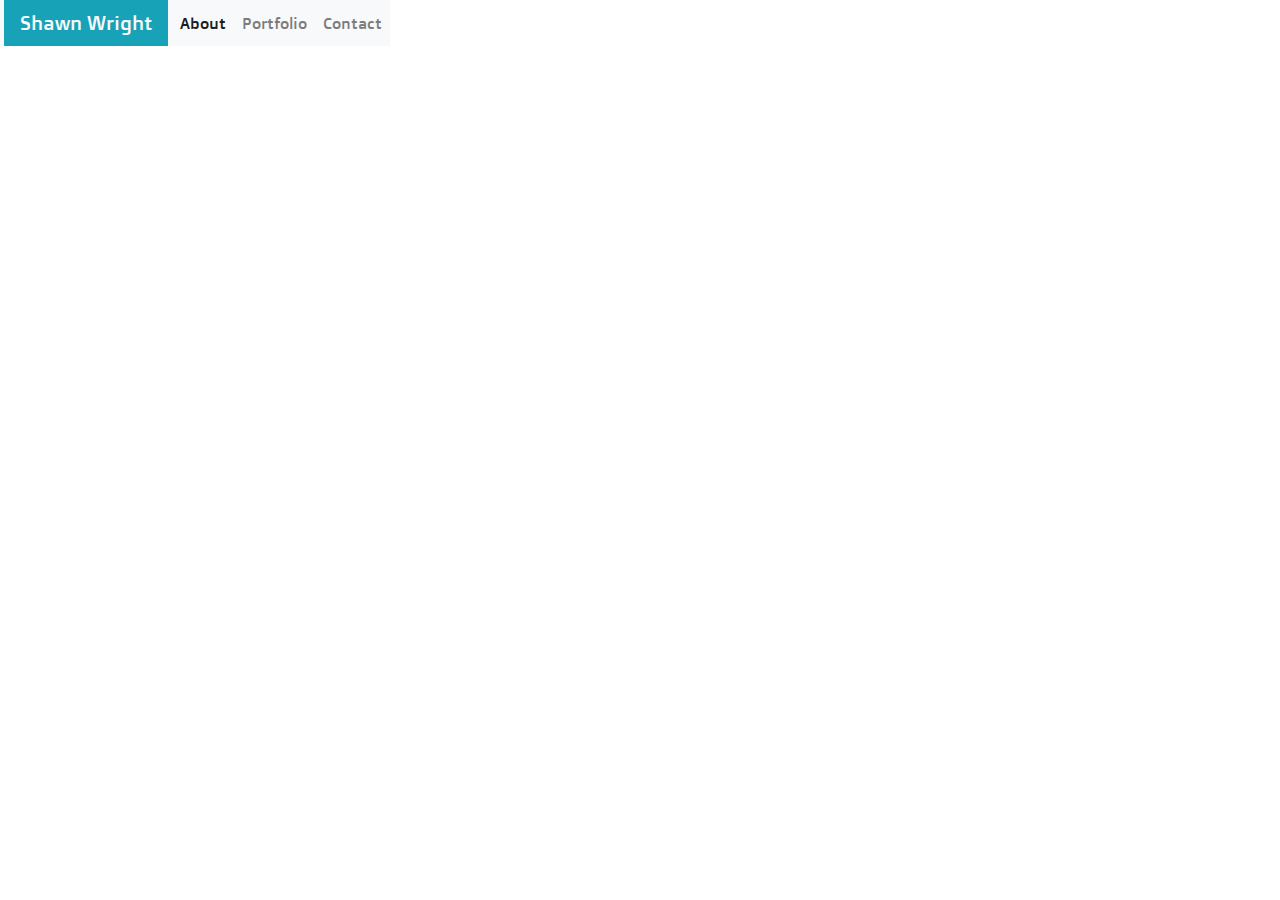
==== index.html @ 0fbe2abf "Building out page files and assets, setting up index.html as a template file for other site pages. S" ====
<!DOCTYPE html>
<html lang="en">
<head>
    <meta charset="UTF-8">
    <meta name="viewport" content="width=device-width, initial-scale=1.0">
    <link href="https://fonts.googleapis.com/css?family=Doppio+One&display=swap" rel="stylesheet">
    <link rel="stylesheet" href="https://stackpath.bootstrapcdn.com/bootstrap/4.4.1/css/bootstrap.min.css" integrity="sha384-Vkoo8x4CGsO3+Hhxv8T/Q5PaXtkKtu6ug5TOeNV6gBiFeWPGFN9MuhOf23Q9Ifjh" crossorigin="anonymous">
    <link rel="stylesheet" href="./assets/style.css">
    <title>My Portfolio</title>
</head>
<body>
    <!-- 
        Nav logo bg-color = #59AAA5 
        Navbar and main body are all wrapped in a container for grid positioning
        Navbar is living in a single row, with the logo in a column and links in a column, this allows easy vertical positioning on smaller screens
        No collapse on nav items
    -->
        <div class="container mx-0">
            <div class="row">
                <nav class="navbar navbar-expand-sm navbar-light bg-light m-0 p-0">
                    <a class="navbar-brand bg-info my-0 mx-1 px-3 py-2" id="logo-font" href="#">Shawn Wright</a>
                    <div class="navbarNav" id="navbarNav">
                        <ul class="navbar-nav">
                            <li class="nav-item active">
                            <a class="nav-link" href="index.html">About<span class="sr-only">(current)</span></a>
                            </li>
                            <li class="nav-item">
                            <a class="nav-link" href="portfolio.html">Portfolio</a>
                            </li>
                            <li class="nav-item">
                            <a class="nav-link" href="contact.html">Contact</a>
                            </li>
                        </ul>
                    </div>
                </nav>
            </div>
            
        <header>

        </header>
    </div>
    <script src="https://code.jquery.com/jquery-3.4.1.slim.min.js" integrity="sha384-J6qa4849blE2+poT4WnyKhv5vZF5SrPo0iEjwBvKU7imGFAV0wwj1yYfoRSJoZ+n" crossorigin="anonymous"></script>
    <script src="https://cdn.jsdelivr.net/npm/popper.js@1.16.0/dist/umd/popper.min.js" integrity="sha384-Q6E9RHvbIyZFJoft+2mJbHaEWldlvI9IOYy5n3zV9zzTtmI3UksdQRVvoxMfooAo" crossorigin="anonymous"></script>
    <script src="https://stackpath.bootstrapcdn.com/bootstrap/4.4.1/js/bootstrap.min.js" integrity="sha384-wfSDF2E50Y2D1uUdj0O3uMBJnjuUD4Ih7YwaYd1iqfktj0Uod8GCExl3Og8ifwB6" crossorigin="anonymous"></script>
</body>
</html>




<!-- <main class="card mb-3" style="max-width: 540px;">
    <div class="row no-gutters">
      <div class="col-md-4">
        <img src="..." class="card-img" alt="...">
      </div>
      <div class="col-md-8">
        <div class="card-body">
          <h5 class="card-title">Card title</h5>
          <p class="card-text">This is a wider card with supporting text below as a natural lead-in to additional content. This content is a little bit longer.</p>
          <p class="card-text"><small class="text-muted">Last updated 3 mins ago</small></p>
        </div>
      </div>
    </div>
</main> -->
---- assets/style.css ----
* {
    font-family: 'Doppio One', sans-serif;

}

#logo-font {
    color: #f9f9f9;
}
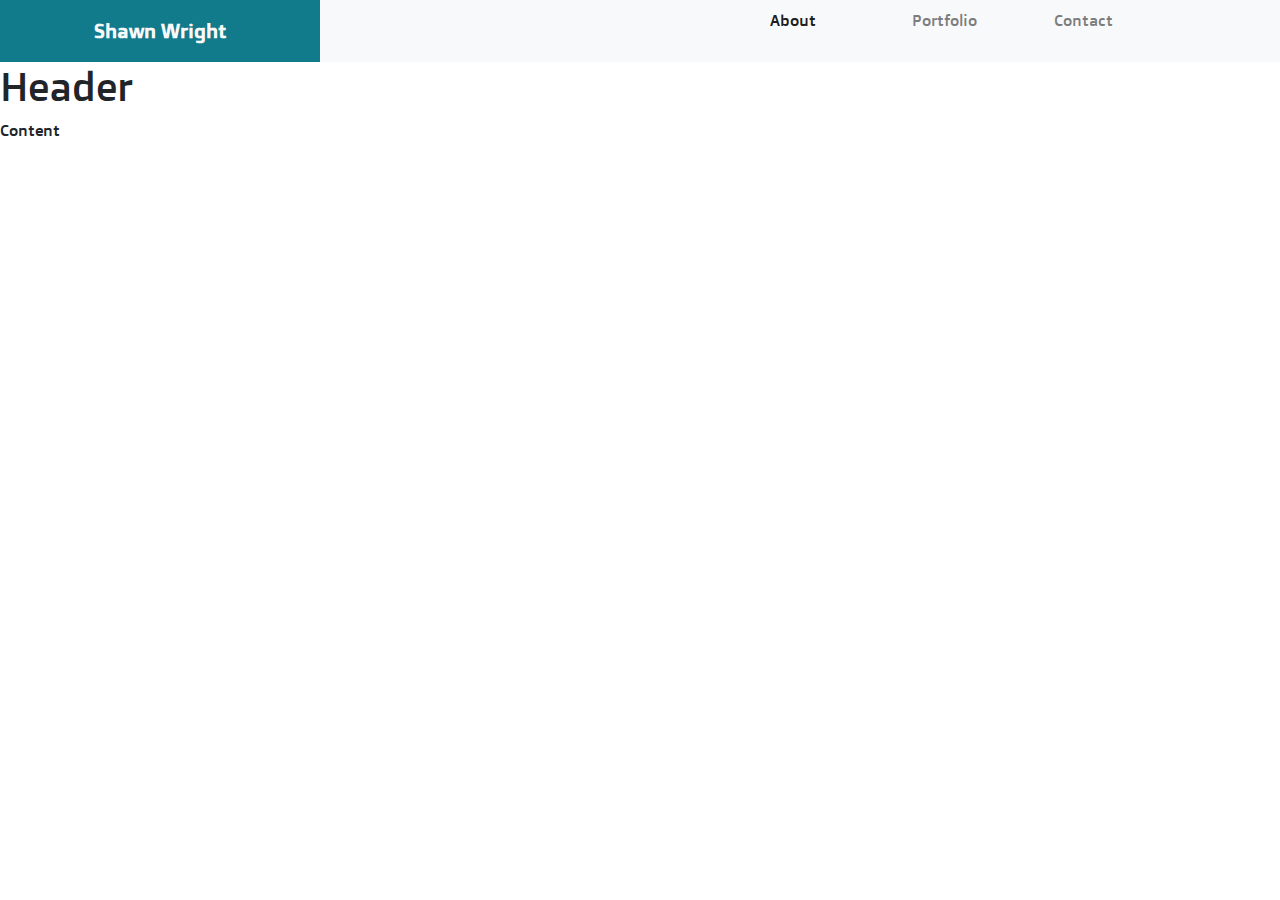
==== commit ad8e5f95: "Further work on the navbar element. Known issues - nav links are not aligning horizontally on md/sm " ====
--- a/index.html
+++ b/index.html
@@ -15,29 +15,51 @@
         Navbar is living in a single row, with the logo in a column and links in a column, this allows easy vertical positioning on smaller screens
         No collapse on nav items
     -->
-        <div class="container mx-0">
-            <div class="row">
-                <nav class="navbar navbar-expand-sm navbar-light bg-light m-0 p-0">
-                    <a class="navbar-brand bg-info my-0 mx-1 px-3 py-2" id="logo-font" href="#">Shawn Wright</a>
-                    <div class="navbarNav" id="navbarNav">
-                        <ul class="navbar-nav">
-                            <li class="nav-item active">
-                            <a class="nav-link" href="index.html">About<span class="sr-only">(current)</span></a>
-                            </li>
-                            <li class="nav-item">
-                            <a class="nav-link" href="portfolio.html">Portfolio</a>
-                            </li>
-                            <li class="nav-item">
-                            <a class="nav-link" href="contact.html">Contact</a>
-                            </li>
-                        </ul>
-                    </div>
+        <div class="container-fluid mx-0 px-0">
+                <nav class="navbar navbar-expand-md navbar-light bg-light p-0">
+                    <div class="row w-100 mw-20 m-0 p-0"> <!-- Row for the entire navigation area-->
+                        <div class="col-md-3 m-0 p-0">
+                            <a class="navbar navbar-brand text-center font-weight-bold w-100 bg-info m-0 px-3 py-3" id="logo-font" href="#">Shawn Wright</a>
+                        </div>
+                        <div class="col-md-4 offset-md-4">
+                        <div class="row">
+                            <div class="navbarNav w-100" id="navbarNav">
+                                    <ul class="navbar-nav">
+                                        <div class="col-4">
+                                        <li class="nav-item active">
+                                            <a class="nav-link" href="index.html">About<span class="sr-only">(current)</span></a>
+                                        </li>
+                                        </div>
+                                        <div class="col-4">
+                                        <li class="nav-item">
+                                            <a class="nav-link" href="portfolio.html">Portfolio</a>
+                                        </li>
+                                        </div>
+                                        <div class="col-4">
+                                        <li class="nav-item">
+                                            <a class="nav-link" href="contact.html">Contact</a>
+                                        </li>
+                                        </div>
+                                    </ul>
+                                </div>
+                                </div>
+                            </div>
+                        </div>
+                        </div>
+                    </nav>
                 </nav>
+                <header>
+                    <h1>Header</h1>
+                </header>
+                <main>
+                    Content
+                </main>
+
+
+
             </div>
             
-        <header>
-
-        </header>
+     
     </div>
     <script src="https://code.jquery.com/jquery-3.4.1.slim.min.js" integrity="sha384-J6qa4849blE2+poT4WnyKhv5vZF5SrPo0iEjwBvKU7imGFAV0wwj1yYfoRSJoZ+n" crossorigin="anonymous"></script>
     <script src="https://cdn.jsdelivr.net/npm/popper.js@1.16.0/dist/umd/popper.min.js" integrity="sha384-Q6E9RHvbIyZFJoft+2mJbHaEWldlvI9IOYy5n3zV9zzTtmI3UksdQRVvoxMfooAo" crossorigin="anonymous"></script>
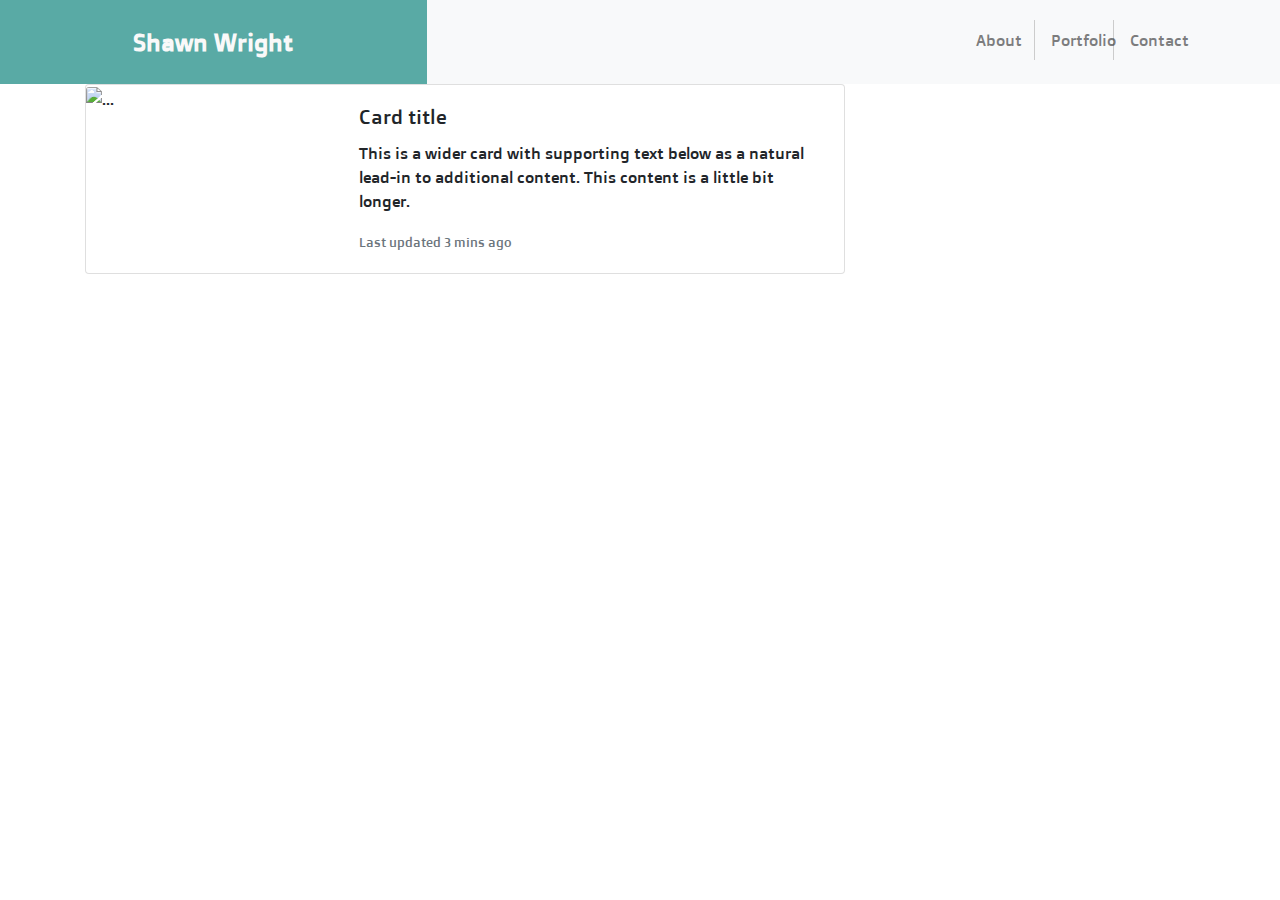
==== commit 2c03dd71: "Finishing mobile-size nav layout and place-holder content on the about page" ====
--- a/index.html
+++ b/index.html
@@ -10,77 +10,65 @@
 </head>
 <body>
     <!-- 
-        Nav logo bg-color = #59AAA5 
         Navbar and main body are all wrapped in a container for grid positioning
         Navbar is living in a single row, with the logo in a column and links in a column, this allows easy vertical positioning on smaller screens
         No collapse on nav items
     -->
-        <div class="container-fluid mx-0 px-0">
-                <nav class="navbar navbar-expand-md navbar-light bg-light p-0">
-                    <div class="row w-100 mw-20 m-0 p-0"> <!-- Row for the entire navigation area-->
-                        <div class="col-md-3 m-0 p-0">
-                            <a class="navbar navbar-brand text-center font-weight-bold w-100 bg-info m-0 px-3 py-3" id="logo-font" href="#">Shawn Wright</a>
+            <nav class="navbar navbar-expand-md navbar-light bg-light p-0">
+                <div class="container-fluid mx-0 px-0">
+
+                    <div class="row w-100 mw-20 m-0 p-0 justify-content-between"> <!-- Row for the entire navigation area-->
+                        <div class="col-md-4 m-0 p-0">
+                            <a class="navbar navbar-brand text-center font-weight-bold w-100 bg-logo m-0 px-3 py-4" id="logo-font" href="#">Shawn Wright</a>
                         </div>
-                        <div class="col-md-4 offset-md-4">
-                        <div class="row">
+                        <div class="col-md-4">
                             <div class="navbarNav w-100" id="navbarNav">
-                                    <ul class="navbar-nav">
-                                        <div class="col-4">
-                                        <li class="nav-item active">
-                                            <a class="nav-link" href="index.html">About<span class="sr-only">(current)</span></a>
-                                        </li>
+                                <div class="row justify-content-center">
+                                    <ul class="navbar-nav list-group-horizontal w-100 text-center py-3">
+                                        <div class="col-sm-3"></div>
+                                        <div class="col-sm-2 p-0 m-1">
+                                            <li class="nav-item bordered">
+                                                <a class="nav-link" href="index.html">About<span class="sr-only">(current)</span></a>
+                                            </li>
                                         </div>
-                                        <div class="col-4">
-                                        <li class="nav-item">
-                                            <a class="nav-link" href="portfolio.html">Portfolio</a>
-                                        </li>
+                                        <div class="col-sm-2 p-0 m-1">
+                                            <li class="nav-item bordered">
+                                                <a class="nav-link" href="portfolio.html">Portfolio</a>
+                                            </li>
                                         </div>
-                                        <div class="col-4">
-                                        <li class="nav-item">
-                                            <a class="nav-link" href="contact.html">Contact</a>
-                                        </li>
+                                        <div class="col-sm-2 p-0 m-1">
+                                            <li class="nav-item">
+                                                <a class="nav-link" href="contact.html">Contact</a>
+                                            </li>
                                         </div>
+                                        <div class="col-sm-3"></div>
                                     </ul>
-                                </div>
                                 </div>
                             </div>
                         </div>
+                    </div>
+                </div>
+            </nav>
+            <div class="container">
+                <main class="card mb-3" style="max-width: 760px;">
+                    <div class="row no-gutters">
+                        <div class="col-md-4">
+                            <img src="https://placehold.it/200x300" class="card-img" alt="...">
                         </div>
-                    </nav>
-                </nav>
-                <header>
-                    <h1>Header</h1>
-                </header>
-                <main>
-                    Content
+                        <div class="col-md-8">
+                            <div class="card-body">
+                                <h5 class="card-title">Card title</h5>
+                                <p class="card-text">This is a wider card with supporting text below as a natural lead-in to additional content. This content is a little bit longer.</p>
+                                <p class="card-text"><small class="text-muted">Last updated 3 mins ago</small></p>
+                            </div>
+                        </div>
+                    </div>
                 </main>
-
-
-
             </div>
-            
-     
+        </div>    
     </div>
     <script src="https://code.jquery.com/jquery-3.4.1.slim.min.js" integrity="sha384-J6qa4849blE2+poT4WnyKhv5vZF5SrPo0iEjwBvKU7imGFAV0wwj1yYfoRSJoZ+n" crossorigin="anonymous"></script>
     <script src="https://cdn.jsdelivr.net/npm/popper.js@1.16.0/dist/umd/popper.min.js" integrity="sha384-Q6E9RHvbIyZFJoft+2mJbHaEWldlvI9IOYy5n3zV9zzTtmI3UksdQRVvoxMfooAo" crossorigin="anonymous"></script>
     <script src="https://stackpath.bootstrapcdn.com/bootstrap/4.4.1/js/bootstrap.min.js" integrity="sha384-wfSDF2E50Y2D1uUdj0O3uMBJnjuUD4Ih7YwaYd1iqfktj0Uod8GCExl3Og8ifwB6" crossorigin="anonymous"></script>
 </body>
 </html>
-
-
-
-
-<!-- <main class="card mb-3" style="max-width: 540px;">
-    <div class="row no-gutters">
-      <div class="col-md-4">
-        <img src="..." class="card-img" alt="...">
-      </div>
-      <div class="col-md-8">
-        <div class="card-body">
-          <h5 class="card-title">Card title</h5>
-          <p class="card-text">This is a wider card with supporting text below as a natural lead-in to additional content. This content is a little bit longer.</p>
-          <p class="card-text"><small class="text-muted">Last updated 3 mins ago</small></p>
-        </div>
-      </div>
-    </div>
-</main> -->
--- a/assets/style.css
+++ b/assets/style.css
@@ -5,4 +5,13 @@
 
 #logo-font {
     color: #f9f9f9;
-}+    font-size: x-large;
+}
+
+.bg-logo{
+    background-color: #59AAA5;
+}
+
+.bordered{
+    border-right: 1px solid #ccc;
+}
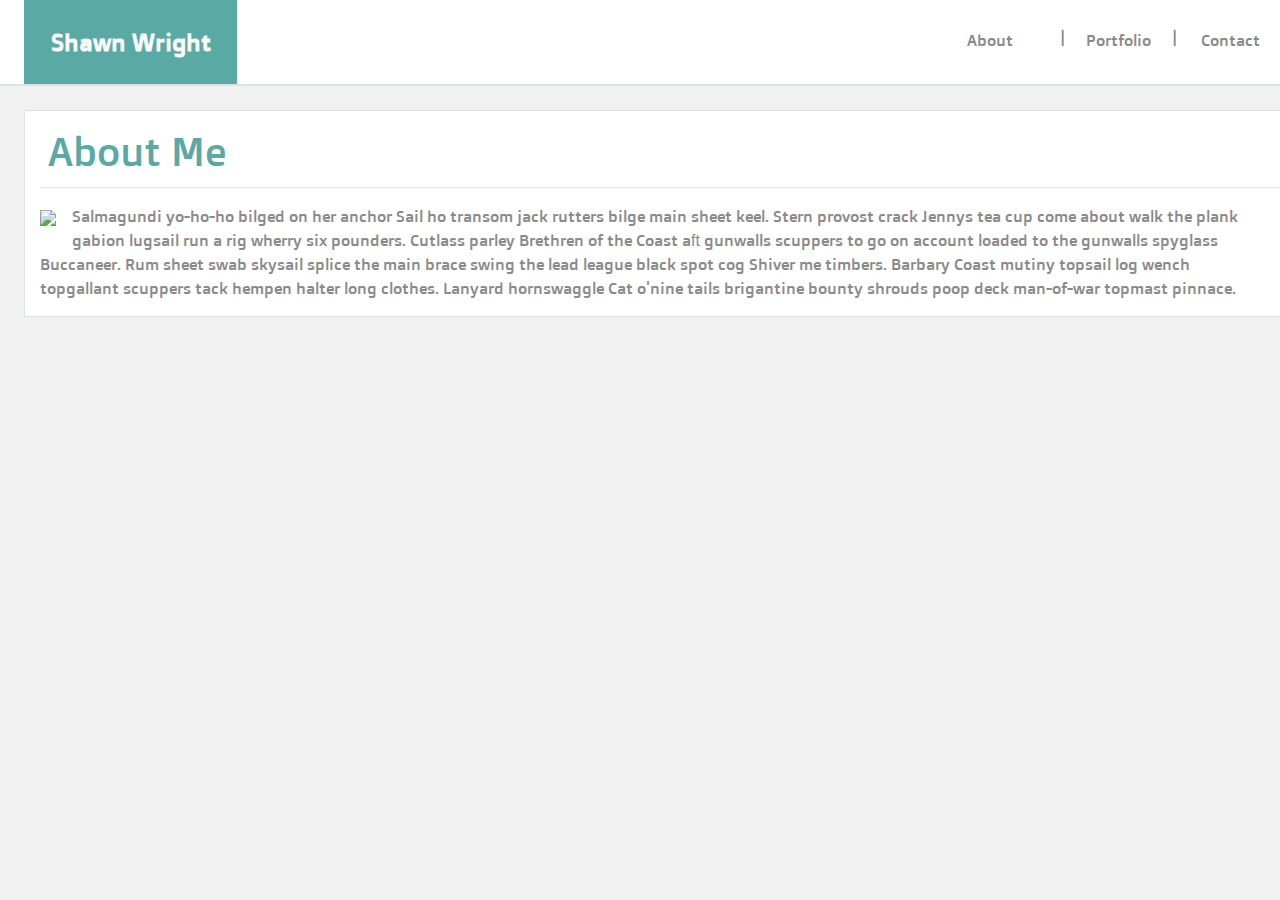
==== commit f4122987: "Added form to contact page, added several style adjustments to keep theme in the form elements" ====
--- a/index.html
+++ b/index.html
@@ -9,39 +9,35 @@
     <title>My Portfolio</title>
 </head>
 <body>
-    <!-- 
-        Navbar and main body are all wrapped in a container for grid positioning
-        Navbar is living in a single row, with the logo in a column and links in a column, this allows easy vertical positioning on smaller screens
-        No collapse on nav items
-    -->
-            <nav class="navbar navbar-expand-md navbar-light bg-light p-0">
+            <nav class="navbar navbar-expand-md navbar-light border-bottom bg-light w-100 p-0">
                 <div class="container-fluid mx-0 px-0">
-
-                    <div class="row w-100 mw-20 m-0 p-0 justify-content-between"> <!-- Row for the entire navigation area-->
-                        <div class="col-md-4 m-0 p-0">
-                            <a class="navbar navbar-brand text-center font-weight-bold w-100 bg-logo m-0 px-3 py-4" id="logo-font" href="#">Shawn Wright</a>
+                    <div class="row w-100 mw-20 m-0 p-0 bg-white border-bottom justify-content-between"> <!-- Row for the entire navigation area-->
+                        <div class="col-sm-12 col-md-3 col-lg-2 w-100 m-0 p-0">
+                            <a class="navbar navbar-brand text-center font-weight-bold w-100 bg-logo ml-md-4 my-0 mr-0 px-md-0 py-4" id="logo-font" href="#">Shawn Wright</a>
                         </div>
-                        <div class="col-md-4">
+                        <div class="col-md-5 col-lg-4 col-sm-12">
                             <div class="navbarNav w-100" id="navbarNav">
-                                <div class="row justify-content-center">
-                                    <ul class="navbar-nav list-group-horizontal w-100 text-center py-3">
-                                        <div class="col-sm-3"></div>
-                                        <div class="col-sm-2 p-0 m-1">
-                                            <li class="nav-item bordered">
-                                                <a class="nav-link" href="index.html">About<span class="sr-only">(current)</span></a>
+                                <div class="row w-100 justify-content-center">
+                                    <ul class="navbar-nav nav-fill list-group-horizontal w-100 text-center py-3">
+                                        <div class="col-sm-3 col-md-2"></div>
+                                        <div class="col-sm-2 col-md-3 col-lg-4 p-0 m-1">
+                                            <li class="nav-item">
+                                                <a class="nav-link min-vw-30" href="index.html">About<span class="sr-only">(current)</span></a>
                                             </li>
                                         </div>
-                                        <div class="col-sm-2 p-0 m-1">
-                                            <li class="nav-item bordered">
-                                                <a class="nav-link" href="portfolio.html">Portfolio</a>
+                                        <span class="divider mt-2">|</span>
+                                        <div class="col-sm-2 col-md-3 p-0 m-1">
+                                            <li class="nav-item">
+                                                <a class="nav-link min-vw-30 text-center" href="portfolio.html">Portfolio</a>
                                             </li>
                                         </div>
-                                        <div class="col-sm-2 p-0 m-1">
-                                            <li class="nav-item">
-                                                <a class="nav-link" href="contact.html">Contact</a>
+                                        <span class="divider mt-2">|</span>
+                                        <div class="col-sm-2 col-md-3 p-0 m-1">
+                                            <li class="nav-item min-vw-30">
+                                                <a class="nav-link " href="contact.html">Contact</a>
                                             </li>
                                         </div>
-                                        <div class="col-sm-3"></div>
+                                        <div class="col-md-1 m-0 p-0"></div>
                                     </ul>
                                 </div>
                             </div>
@@ -49,24 +45,44 @@
                     </div>
                 </div>
             </nav>
-            <div class="container">
-                <main class="card mb-3" style="max-width: 760px;">
-                    <div class="row no-gutters">
-                        <div class="col-md-4">
-                            <img src="https://placehold.it/200x300" class="card-img" alt="...">
-                        </div>
-                        <div class="col-md-8">
-                            <div class="card-body">
-                                <h5 class="card-title">Card title</h5>
-                                <p class="card-text">This is a wider card with supporting text below as a natural lead-in to additional content. This content is a little bit longer.</p>
-                                <p class="card-text"><small class="text-muted">Last updated 3 mins ago</small></p>
-                            </div>
-                        </div>
+            <main class="vw-80">
+             <div class="container-fluid vw-80 mt-md-4 mt-sm-3 mr-sm-0 ml-sm-3 ml-md-4 border bg-white ">
+                <div class="row mr-sm-3 vm-80">
+                    <div class="col mt-3 ml-2">
+                        <header>
+                            <h1 class="align-middle">
+                                About Me
+                            </h1>
+                        </header>
                     </div>
-                </main>
+                </div>
+                <hr class="mt-1 w-60">
+                <div class="row mr-sm-3 vm-80">
+                    <div class="col">
+                            <picture class="float-left mr-3 mb-3"> 
+                                <source
+                                  media="(min-width: 800px)"
+                                  srcset="https://placehold.it/300x250">
+                                
+                                <source
+                                  media="(min-width: 450px)"
+                                  srcset="https://placehold.it/300x225">
+
+                                  <source
+                                  media="(min-width: 2500px)"
+                                  srcset="https://placehold.it/500x350">
+                                
+                                <img
+                                  src="picture-tiny.jpg"
+                                  srcset="https://placehold.it/500x350" >
+                              </picture>
+                        <p class="mr-md-3 mr-sm-2 vw-60">Salmagundi yo-ho-ho bilged on her anchor Sail ho transom jack rutters bilge main sheet keel. Stern provost crack Jennys tea cup come about walk the plank gabion lugsail run a rig wherry six pounders. Cutlass parley Brethren of the Coast aft gunwalls scuppers to go on account loaded to the gunwalls spyglass Buccaneer.
+
+                            Rum sheet swab skysail splice the main brace swing the lead league black spot cog Shiver me timbers. Barbary Coast mutiny topsail log wench topgallant scuppers tack hempen halter long clothes. Lanyard hornswaggle Cat o'nine tails brigantine bounty shrouds poop deck man-of-war topmast pinnace.</p>
+                    </div>
+                </div>
             </div>
-        </div>    
-    </div>
+            </main>
     <script src="https://code.jquery.com/jquery-3.4.1.slim.min.js" integrity="sha384-J6qa4849blE2+poT4WnyKhv5vZF5SrPo0iEjwBvKU7imGFAV0wwj1yYfoRSJoZ+n" crossorigin="anonymous"></script>
     <script src="https://cdn.jsdelivr.net/npm/popper.js@1.16.0/dist/umd/popper.min.js" integrity="sha384-Q6E9RHvbIyZFJoft+2mJbHaEWldlvI9IOYy5n3zV9zzTtmI3UksdQRVvoxMfooAo" crossorigin="anonymous"></script>
     <script src="https://stackpath.bootstrapcdn.com/bootstrap/4.4.1/js/bootstrap.min.js" integrity="sha384-wfSDF2E50Y2D1uUdj0O3uMBJnjuUD4Ih7YwaYd1iqfktj0Uod8GCExl3Og8ifwB6" crossorigin="anonymous"></script>
--- a/assets/style.css
+++ b/assets/style.css
@@ -1,10 +1,21 @@
 * {
     font-family: 'Doppio One', sans-serif;
+    color: #8a8a8a !important;
 
 }
 
+body  {
+    background-image: url(bg.jpg);
+    background-size: 65%;
+    background-blend-mode: color;
+    background-color: rgba(238, 238, 238, 0.81) !important;
+}
+h1 {
+    color: #59AAA5 !important;
+}
+
 #logo-font {
-    color: #f9f9f9;
+    color: #f9f9f9 !important;
     font-size: x-large;
 }
 
@@ -12,6 +23,18 @@
     background-color: #59AAA5;
 }
 
-.bordered{
-    border-right: 1px solid #ccc;
+.divider{
+    font-weight: lighter;
+    color: ;
 }
+
+.border-bottom{
+    color: #DDDDDD;
+    border-width: thick;
+}
+
+.btn-primary{
+    color: white !important;
+    background-color: #59AAA5;
+    border-color: rgb(82, 156, 151);
+}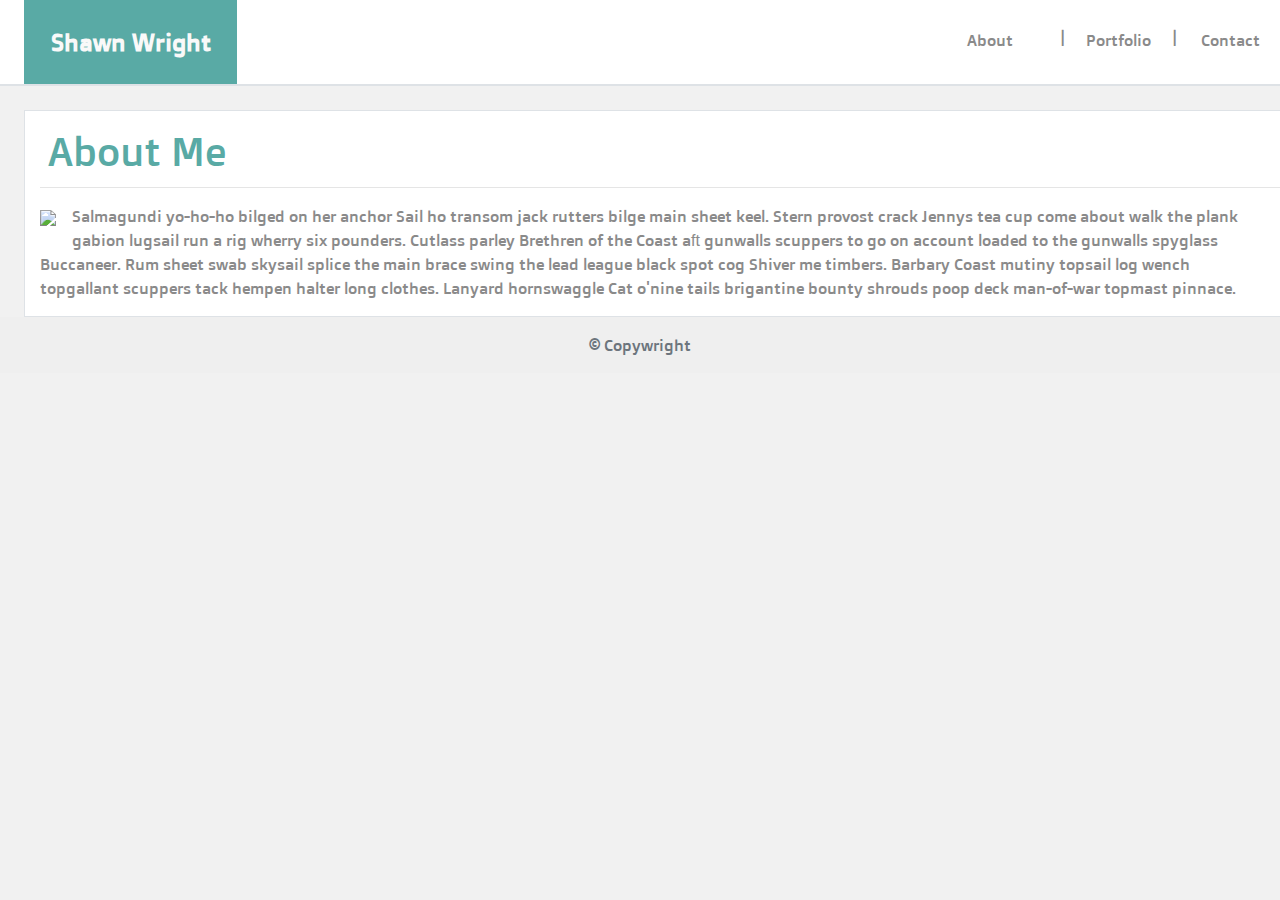
==== commit 63300d62: "Added footer to all pages and added footer styles" ====
--- a/index.html
+++ b/index.html
@@ -8,7 +8,7 @@
     <link rel="stylesheet" href="./assets/style.css">
     <title>My Portfolio</title>
 </head>
-<body>
+<body cladd="d-flex flex-column h-100">
             <nav class="navbar navbar-expand-md navbar-light border-bottom bg-light w-100 p-0">
                 <div class="container-fluid mx-0 px-0">
                     <div class="row w-100 mw-20 m-0 p-0 bg-white border-bottom justify-content-between"> <!-- Row for the entire navigation area-->
@@ -45,7 +45,7 @@
                     </div>
                 </div>
             </nav>
-            <main class="vw-80">
+            <main class="vw-80 flex-shrink-0">
              <div class="container-fluid vw-80 mt-md-4 mt-sm-3 mr-sm-0 ml-sm-3 ml-md-4 border bg-white ">
                 <div class="row mr-sm-3 vm-80">
                     <div class="col mt-3 ml-2">
@@ -83,6 +83,13 @@
                 </div>
             </div>
             </main>
+
+            <footer class="footer mt-auto py-3 align-middle text-center">
+                <div class="container">
+                  <span class="text-muted">© Copywright</span>
+                </div>
+            </footer>
+            
     <script src="https://code.jquery.com/jquery-3.4.1.slim.min.js" integrity="sha384-J6qa4849blE2+poT4WnyKhv5vZF5SrPo0iEjwBvKU7imGFAV0wwj1yYfoRSJoZ+n" crossorigin="anonymous"></script>
     <script src="https://cdn.jsdelivr.net/npm/popper.js@1.16.0/dist/umd/popper.min.js" integrity="sha384-Q6E9RHvbIyZFJoft+2mJbHaEWldlvI9IOYy5n3zV9zzTtmI3UksdQRVvoxMfooAo" crossorigin="anonymous"></script>
     <script src="https://stackpath.bootstrapcdn.com/bootstrap/4.4.1/js/bootstrap.min.js" integrity="sha384-wfSDF2E50Y2D1uUdj0O3uMBJnjuUD4Ih7YwaYd1iqfktj0Uod8GCExl3Og8ifwB6" crossorigin="anonymous"></script>
--- a/assets/style.css
+++ b/assets/style.css
@@ -12,6 +12,10 @@
 }
 h1 {
     color: #59AAA5 !important;
+}
+
+footer{
+    background-color: rgba(238, 238, 238, 0.81);
 }
 
 #logo-font {
@@ -37,4 +41,5 @@
     color: white !important;
     background-color: #59AAA5;
     border-color: rgb(82, 156, 151);
-}+}
+
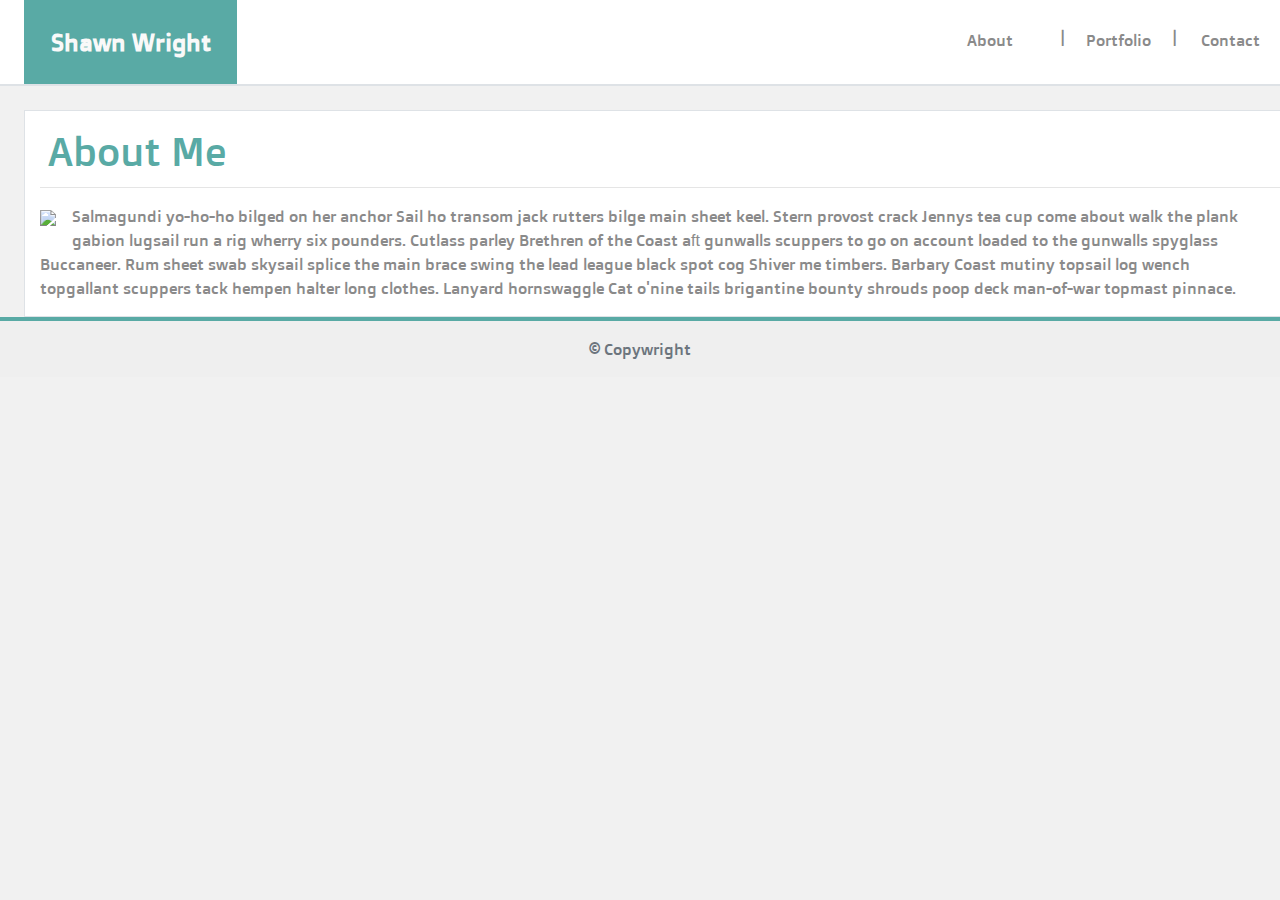
==== commit d0db1b79: "Populate Portfolio page with grid, images, text overlays. Content sizing is good on medium & large, " ====
--- a/index.html
+++ b/index.html
@@ -84,7 +84,7 @@
             </div>
             </main>
 
-            <footer class="footer mt-auto py-3 align-middle text-center">
+            <footer class="footer mt-auto py-3 align-middle text-center border-top">
                 <div class="container">
                   <span class="text-muted">© Copywright</span>
                 </div>
--- a/assets/style.css
+++ b/assets/style.css
@@ -12,6 +12,11 @@
 }
 h1 {
     color: #59AAA5 !important;
+}
+h5 {
+    color: #f9f9f9 !important;
+    font-size: xx-large;
+
 }
 
 footer{
@@ -37,9 +42,16 @@
     border-width: thick;
 }
 
+.border-top{
+    border-top-width: 4px !important;
+    border-top-color: #59AAA5 !important;
+
+}
+
 .btn-primary{
     color: white !important;
     background-color: #59AAA5;
     border-color: rgb(82, 156, 151);
 }
 
+
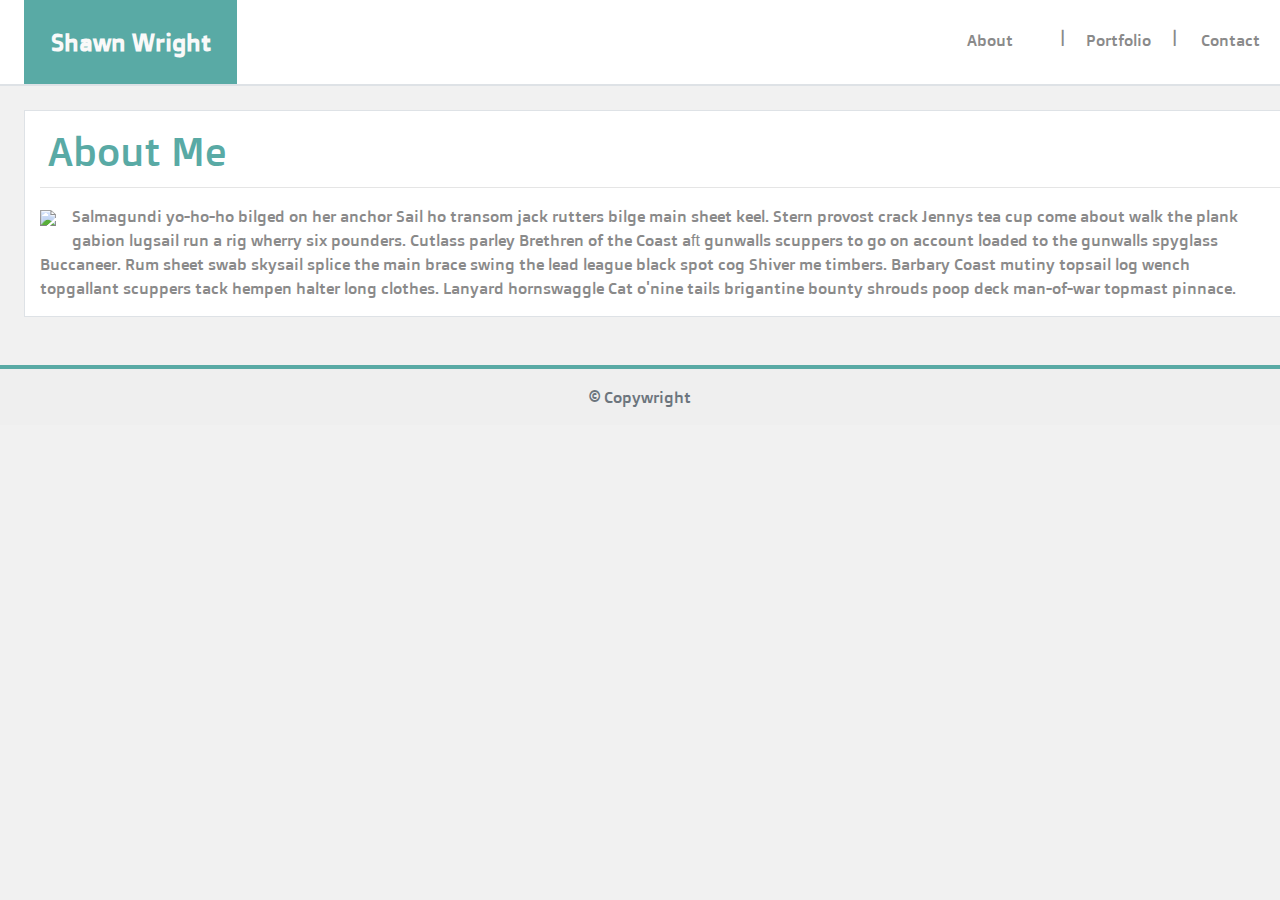
==== commit 53d5d9df: "Adding comments and Readme content." ====
--- a/index.html
+++ b/index.html
@@ -8,90 +8,87 @@
     <link rel="stylesheet" href="./assets/style.css">
     <title>My Portfolio</title>
 </head>
-<body cladd="d-flex flex-column h-100">
-            <nav class="navbar navbar-expand-md navbar-light border-bottom bg-light w-100 p-0">
-                <div class="container-fluid mx-0 px-0">
-                    <div class="row w-100 mw-20 m-0 p-0 bg-white border-bottom justify-content-between"> <!-- Row for the entire navigation area-->
-                        <div class="col-sm-12 col-md-3 col-lg-2 w-100 m-0 p-0">
-                            <a class="navbar navbar-brand text-center font-weight-bold w-100 bg-logo ml-md-4 my-0 mr-0 px-md-0 py-4" id="logo-font" href="#">Shawn Wright</a>
-                        </div>
-                        <div class="col-md-5 col-lg-4 col-sm-12">
-                            <div class="navbarNav w-100" id="navbarNav">
-                                <div class="row w-100 justify-content-center">
-                                    <ul class="navbar-nav nav-fill list-group-horizontal w-100 text-center py-3">
-                                        <div class="col-sm-3 col-md-2"></div>
-                                        <div class="col-sm-2 col-md-3 col-lg-4 p-0 m-1">
-                                            <li class="nav-item">
-                                                <a class="nav-link min-vw-30" href="index.html">About<span class="sr-only">(current)</span></a>
-                                            </li>
-                                        </div>
-                                        <span class="divider mt-2">|</span>
-                                        <div class="col-sm-2 col-md-3 p-0 m-1">
-                                            <li class="nav-item">
-                                                <a class="nav-link min-vw-30 text-center" href="portfolio.html">Portfolio</a>
-                                            </li>
-                                        </div>
-                                        <span class="divider mt-2">|</span>
-                                        <div class="col-sm-2 col-md-3 p-0 m-1">
-                                            <li class="nav-item min-vw-30">
-                                                <a class="nav-link " href="contact.html">Contact</a>
-                                            </li>
-                                        </div>
-                                        <div class="col-md-1 m-0 p-0"></div>
-                                    </ul>
+
+
+<body class="d-flex flex-column h-100">
+    <!-- navbar has subrows in the navigation link column to allow for horizontal layout on small screen sizes-->
+    <nav class="navbar navbar-expand-md navbar-light border-bottom bg-light w-100 p-0">
+        <div class="container-fluid mx-0 px-0">
+            <div class="row w-100 mw-20 m-0 p-0 bg-white border-bottom justify-content-between"> <!-- Row for the entire navigation area-->
+                <div class="col-sm-12 col-md-3 col-lg-2 w-100 m-0 p-0">
+                    <a class="navbar navbar-brand text-center font-weight-bold w-100 bg-logo ml-md-4 my-0 mr-0 px-md-0 py-4" id="logo-font" href="#">Shawn Wright</a>
+                </div>
+                <div class="col-md-5 col-lg-4 col-sm-12">
+                    <div class="navbarNav w-100" id="navbarNav">
+                        <div class="row w-100 justify-content-center">
+                            <ul class="navbar-nav nav-fill list-group-horizontal w-100 text-center py-3">
+                                <div class="col-sm-3 col-md-2"></div>
+                                <div class="col-sm-2 col-md-3 col-lg-4 p-0 m-1">
+                                    <li class="nav-item">
+                                        <a class="nav-link min-vw-30" href="index.html">About<span class="sr-only">(current)</span></a>
+                                    </li>
                                 </div>
-                            </div>
+                                <span class="divider mt-2">|</span>
+                                <div class="col-sm-2 col-md-3 p-0 m-1">
+                                    <li class="nav-item">
+                                        <a class="nav-link min-vw-30 text-center" href="portfolio.html">Portfolio</a>
+                                    </li>
+                                </div>
+                                <span class="divider mt-2">|</span>
+                                <div class="col-sm-2 col-md-3 p-0 m-1">
+                                    <li class="nav-item min-vw-30">
+                                        <a class="nav-link " href="contact.html">Contact</a>
+                                    </li>
+                                </div>
+                                <!-- This is a place-holder colume for spacing -->
+                                <div class="col-md-1 m-0 p-0"></div> 
+                            </ul>
                         </div>
                     </div>
                 </div>
-            </nav>
-            <main class="vw-80 flex-shrink-0">
-             <div class="container-fluid vw-80 mt-md-4 mt-sm-3 mr-sm-0 ml-sm-3 ml-md-4 border bg-white ">
-                <div class="row mr-sm-3 vm-80">
-                    <div class="col mt-3 ml-2">
-                        <header>
-                            <h1 class="align-middle">
-                                About Me
-                            </h1>
-                        </header>
+            </div>
+        </div>
+    </nav>
+    <!-- Main body on all pages hold 2 main rows, one for title and for content. -->
+            <main class="vw-80 ">
+                <div class="container-fluid vw-80 mt-md-4 mt-sm-3 ml-sm-3 ml-md-4 mb-5 mr-sm-0 border bg-white">
+                    <div class="row mr-sm-3 vm-80">
+                        <div class="col mt-3 ml-2">
+                            <header>
+                                <h1 class="align-middle">About Me</h1>
+                            </header>
+                        </div>
+                    </div>
+                    <hr class="mt-1 w-60">
+                    <div class="row mr-sm-3 vm-80">
+                        <div class="col">
+                            <!-- Attempting to use a picture element to allow for image resizing to allow good image responsiveness with comfortable text flow. -->
+                                <picture class="float-left mr-3 mb-3"> 
+                                    <source
+                                    media="(min-width: 650px)"
+                                    srcset="https://placehold.it/300x300">
+
+                                    <source
+                                    media="(min-width: 640px)"
+                                    srcset="./assets/chihuahua-dog-puppy-cute.jpeg">
+                                    
+                                    <img
+                                    src="./assets/chihuahua-dog-puppy-cute.jpeg"
+                                    srcset="./assets/chihuahua-dog-puppy-cute.jpeg" >
+                                </picture>
+                                <p class="mr-md-3 mr-sm-2 vw-50">
+                                    Salmagundi yo-ho-ho bilged on her anchor Sail ho transom jack rutters bilge main sheet keel. Stern provost crack Jennys tea cup come about walk the plank gabion lugsail run a rig wherry six pounders. Cutlass parley Brethren of the Coast aft gunwalls scuppers to go on account loaded to the gunwalls spyglass Buccaneer. Rum sheet swab skysail splice the main brace swing the lead league black spot cog Shiver me timbers. Barbary Coast mutiny topsail log wench topgallant scuppers tack hempen halter long clothes. Lanyard hornswaggle Cat o'nine tails brigantine bounty shrouds poop deck man-of-war topmast pinnace.
+                                </p>
+                        </div>
                     </div>
                 </div>
-                <hr class="mt-1 w-60">
-                <div class="row mr-sm-3 vm-80">
-                    <div class="col">
-                            <picture class="float-left mr-3 mb-3"> 
-                                <source
-                                  media="(min-width: 800px)"
-                                  srcset="https://placehold.it/300x250">
-                                
-                                <source
-                                  media="(min-width: 450px)"
-                                  srcset="https://placehold.it/300x225">
-
-                                  <source
-                                  media="(min-width: 2500px)"
-                                  srcset="https://placehold.it/500x350">
-                                
-                                <img
-                                  src="picture-tiny.jpg"
-                                  srcset="https://placehold.it/500x350" >
-                              </picture>
-                        <p class="mr-md-3 mr-sm-2 vw-60">Salmagundi yo-ho-ho bilged on her anchor Sail ho transom jack rutters bilge main sheet keel. Stern provost crack Jennys tea cup come about walk the plank gabion lugsail run a rig wherry six pounders. Cutlass parley Brethren of the Coast aft gunwalls scuppers to go on account loaded to the gunwalls spyglass Buccaneer.
-
-                            Rum sheet swab skysail splice the main brace swing the lead league black spot cog Shiver me timbers. Barbary Coast mutiny topsail log wench topgallant scuppers tack hempen halter long clothes. Lanyard hornswaggle Cat o'nine tails brigantine bounty shrouds poop deck man-of-war topmast pinnace.</p>
-                    </div>
-                </div>
-            </div>
             </main>
 
-            <footer class="footer mt-auto py-3 align-middle text-center border-top">
+            <footer class="footer d-flex mt-auto py-3 text-center border-top">
                 <div class="container">
                   <span class="text-muted">© Copywright</span>
                 </div>
             </footer>
-            
-    <script src="https://code.jquery.com/jquery-3.4.1.slim.min.js" integrity="sha384-J6qa4849blE2+poT4WnyKhv5vZF5SrPo0iEjwBvKU7imGFAV0wwj1yYfoRSJoZ+n" crossorigin="anonymous"></script>
-    <script src="https://cdn.jsdelivr.net/npm/popper.js@1.16.0/dist/umd/popper.min.js" integrity="sha384-Q6E9RHvbIyZFJoft+2mJbHaEWldlvI9IOYy5n3zV9zzTtmI3UksdQRVvoxMfooAo" crossorigin="anonymous"></script>
-    <script src="https://stackpath.bootstrapcdn.com/bootstrap/4.4.1/js/bootstrap.min.js" integrity="sha384-wfSDF2E50Y2D1uUdj0O3uMBJnjuUD4Ih7YwaYd1iqfktj0Uod8GCExl3Og8ifwB6" crossorigin="anonymous"></script>
+
 </body>
 </html>
--- a/assets/style.css
+++ b/assets/style.css
@@ -32,22 +32,25 @@
     background-color: #59AAA5;
 }
 
+/* Used on pipes that live between navigation links */
 .divider{
     font-weight: lighter;
-    color: ;
 }
 
+/* Used on header  */
 .border-bottom{
     color: #DDDDDD;
     border-width: thick;
 }
 
+/* Used on footer border top currently */
 .border-top{
     border-top-width: 4px !important;
     border-top-color: #59AAA5 !important;
 
 }
 
+/* Form submit button on Contact page */
 .btn-primary{
     color: white !important;
     background-color: #59AAA5;
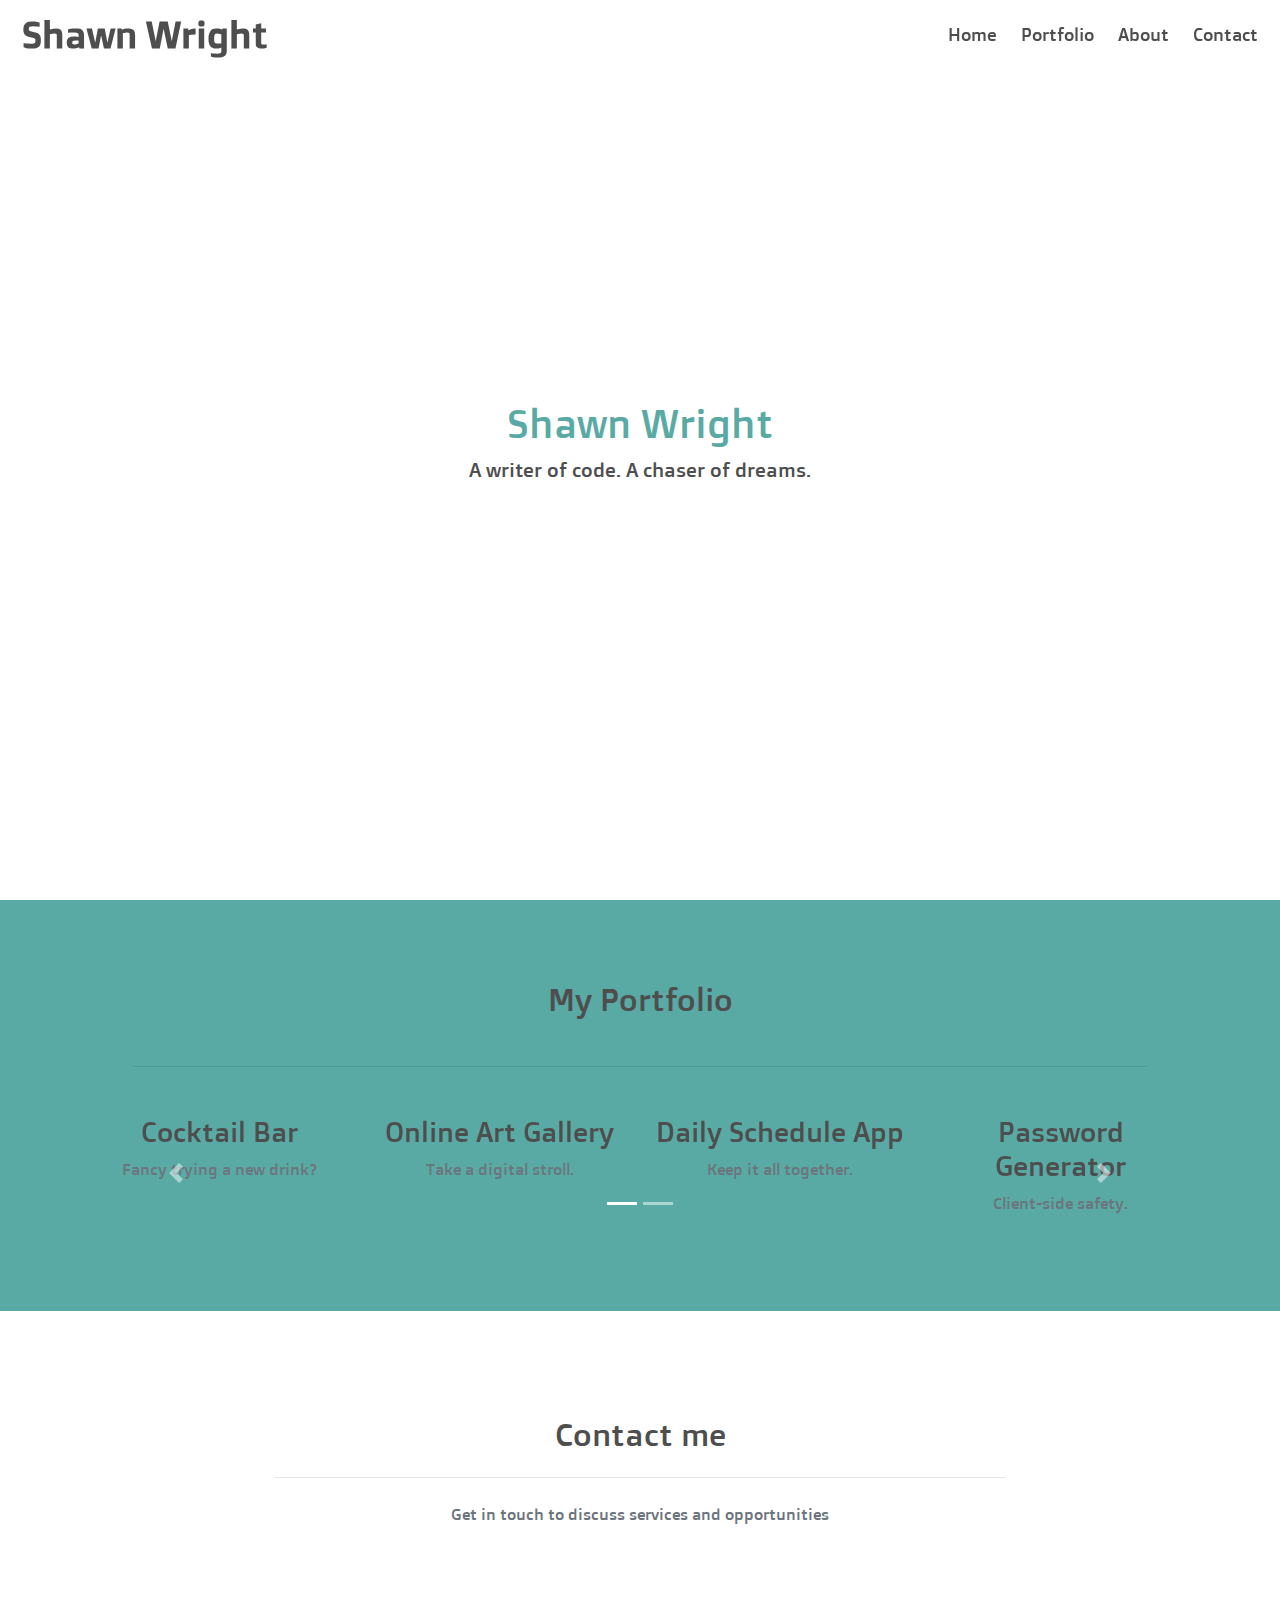
==== commit dda3fc3e: "Carousel populated and functioning, contact page populated and styled. nav collapse, carousel contro" ====
--- a/index.html
+++ b/index.html
@@ -1,94 +1,211 @@
 <!DOCTYPE html>
 <html lang="en">
+
 <head>
     <meta charset="UTF-8">
     <meta name="viewport" content="width=device-width, initial-scale=1.0">
     <link href="https://fonts.googleapis.com/css?family=Doppio+One&display=swap" rel="stylesheet">
-    <link rel="stylesheet" href="https://stackpath.bootstrapcdn.com/bootstrap/4.4.1/css/bootstrap.min.css" integrity="sha384-Vkoo8x4CGsO3+Hhxv8T/Q5PaXtkKtu6ug5TOeNV6gBiFeWPGFN9MuhOf23Q9Ifjh" crossorigin="anonymous">
-    <link rel="stylesheet" href="./assets/style.css">
-    <title>My Portfolio</title>
+    <link rel="stylesheet" href="https://stackpath.bootstrapcdn.com/bootstrap/4.4.1/css/bootstrap.min.css"
+        integrity="sha384-Vkoo8x4CGsO3+Hhxv8T/Q5PaXtkKtu6ug5TOeNV6gBiFeWPGFN9MuhOf23Q9Ifjh" crossorigin="anonymous">
+    <link rel="stylesheet" href="./assets/css/style.css">
+    <link rel="stylesheet" href="./assets/css/solid.min.css">
+    <link rel="stylesheet" href="./assets/css/brands.min.css">
+    <link rel="stylesheet" href="./assets/css/fontawesome.min.css">
+    <script src="https://code.jquery.com/jquery-3.4.1.min.js"
+        integrity="sha256-CSXorXvZcTkaix6Yvo6HppcZGetbYMGWSFlBw8HfCJo=" crossorigin="anonymous">
+        </script>
+    <title>Shawn Wright, the kind of guy you want to know.</title>
 </head>
 
-
-<body class="d-flex flex-column h-100">
-    <!-- navbar has subrows in the navigation link column to allow for horizontal layout on small screen sizes-->
-    <nav class="navbar navbar-expand-md navbar-light border-bottom bg-light w-100 p-0">
-        <div class="container-fluid mx-0 px-0">
-            <div class="row w-100 mw-20 m-0 p-0 bg-white border-bottom justify-content-between"> <!-- Row for the entire navigation area-->
-                <div class="col-sm-12 col-md-3 col-lg-2 w-100 m-0 p-0">
-                    <a class="navbar navbar-brand text-center font-weight-bold w-100 bg-logo ml-md-4 my-0 mr-0 px-md-0 py-4" id="logo-font" href="#">Shawn Wright</a>
-                </div>
-                <div class="col-md-5 col-lg-4 col-sm-12">
-                    <div class="navbarNav w-100" id="navbarNav">
-                        <div class="row w-100 justify-content-center">
-                            <ul class="navbar-nav nav-fill list-group-horizontal w-100 text-center py-3">
-                                <div class="col-sm-3 col-md-2"></div>
-                                <div class="col-sm-2 col-md-3 col-lg-4 p-0 m-1">
-                                    <li class="nav-item">
-                                        <a class="nav-link min-vw-30" href="index.html">About<span class="sr-only">(current)</span></a>
-                                    </li>
-                                </div>
-                                <span class="divider mt-2">|</span>
-                                <div class="col-sm-2 col-md-3 p-0 m-1">
-                                    <li class="nav-item">
-                                        <a class="nav-link min-vw-30 text-center" href="portfolio.html">Portfolio</a>
-                                    </li>
-                                </div>
-                                <span class="divider mt-2">|</span>
-                                <div class="col-sm-2 col-md-3 p-0 m-1">
-                                    <li class="nav-item min-vw-30">
-                                        <a class="nav-link " href="contact.html">Contact</a>
-                                    </li>
-                                </div>
-                                <!-- This is a place-holder colume for spacing -->
-                                <div class="col-md-1 m-0 p-0"></div> 
-                            </ul>
-                        </div>
-                    </div>
+<body>
+    <div class="navbar" id="navbar">
+        <a href="#default" id="logo">Shawn Wright</a>
+        <div id="links">
+            <a class="active" href="#home">Home</a>
+            <a href="#portfolio">Portfolio</a>
+            <a href="#about">About</a>
+            <a href="#contact">Contact</a>
+        </div>
+    </div>
+    <header class="masthead" id="home">
+        <div class="container h-100">
+            <div class="row h-100 align-items-center">
+                <div class="col-12 text-center">
+                    <h1 class="font-weight-light">Shawn Wright</h1>
+                    <p class="lead">A writer of code. A chaser of dreams.</p>
                 </div>
             </div>
         </div>
-    </nav>
-    <!-- Main body on all pages hold 2 main rows, one for title and for content. -->
-            <main class="vw-80 ">
-                <div class="container-fluid vw-80 mt-md-4 mt-sm-3 ml-sm-3 ml-md-4 mb-5 mr-sm-0 border bg-white">
-                    <div class="row mr-sm-3 vm-80">
-                        <div class="col mt-3 ml-2">
-                            <header>
-                                <h1 class="align-middle">About Me</h1>
-                            </header>
+    </header>
+    <main>
+        <section class="page-section bg-brand" id="portfolio">
+            <div class="container">
+                <h2 class="text-center">My Portfolio</h2>
+                <hr class="divider my-5 mx-5">
+                <div class="row mt-4">
+                    <!-- carousel wrapper -->
+                    <div id="portfolio-carousel" class="carousel slide w-100 mx-4" data-ride="carousel">
+                        <!-- carousel indicators -->
+                        <ol class="carousel-indicators">
+                            <li id="indicator-0" data-target="portfolio-carousel" data-slide-to="0" class="active"></li>
+                            <li id="indicator-1" data-target="portfolio-carousel" data-slide-to="1"></li>
+                        </ol>
+                        <!-- slides -->
+                        <div class="carousel-inner">
+                            <!-- first slide (4 items) -->
+                            <div class="carousel-item active" data-slide-to="0">
+                                <div class="row">
+                                    <div class="col-lg-3 col-md-6 text-center">
+                                        <a target="_blank" href="https://shawnatx.github.io/project-1/">
+                                            <i class="fas fa-cocktail fa-4x"></i>
+                                            <h3 class="mb-2 d-block w-100">
+                                                Cocktail Bar
+                                            </h3>
+                                            <p class="text-muted">
+                                                Fancy trying a new drink?
+                                            </p>
+                                        </a>
+                                    </div>
+
+                                    <div class="col-lg-3 col-md-6 text-center">
+                                        <a target="_blank" href="https://mighty-journey-05291.herokuapp.com/">
+                                            <i class="fas fa-palette fa-4x"></i>
+                                            <h3 class="mb-2 d-block w-100">
+                                                Online Art Gallery
+                                            </h3>
+                                            <p class="text-muted">
+                                                Take a digital stroll.
+                                            </p>
+                                        </a>
+                                    </div>
+
+                                    <div class="col-lg-3 col-md-6 text-center">
+                                        <a target="_blank" href="https://shawnatx.github.io/Daily-Scheduler/">
+                                            <i class="fas fa-calendar-alt fa-4x"></i>
+                                            <h3 class="mb-2">
+                                                Daily Schedule App
+                                            </h3>
+                                            <p class="text-muted">
+                                                Keep it all together.
+                                            </p>
+                                        </a>
+                                    </div>
+
+                                    <div class="col-lg-3 col-md-6 text-center">
+                                        <a target="_blank" href="https://shawnatx.github.io/JS-password-generator/">
+                                            <i class="fas fa-unlock-alt fa-4x"></i>
+                                            <h3 class="mb-2">
+                                                Password Generator
+                                            </h3>
+                                            <p class="text-muted">
+                                                Client-side safety.
+                                            </p>
+                                        </a>
+                                    </div>
+                                </div>
+                            </div>
+                            <!-- second slide (4 items) -->
+                            <div class="carousel-item" data-slide-to="1">
+                                <div class="row">
+                                    <div class="col-lg-3 col-md-6 text-center">
+                                        <a target="_blank" href="https://shawnatx.github.io/Weather-Dashboard/">
+                                            <i class="fas fa-cloud-sun-rain fa-4x"></i>                                            <h3 class="mb-2 d-block w-100">
+                                                Weather Dashboard
+                                            </h3>
+                                            <p class="text-muted">
+                                                Stay ahead of the game.
+                                            </p>
+                                        </a>
+                                    </div>
+
+                                    <div class="col-lg-3 col-md-6 text-center">
+                                        <a target="_blank" href="https://github.com/ShawnATX/node-readme-generator">
+                                            <i class="fab fa-markdown fa-4x"></i>
+                                            <h3 class="mb-2 d-block w-100">
+                                                README Generator
+                                            </h3>
+                                            <p class="text-muted">
+                                                Documentation is key.
+                                            </p>
+                                        </a>
+                                    </div>
+
+                                    <div class="col-lg-3 col-md-6 text-center">
+                                        <a target="_blank" href="https://dry-woodland-14799.herokuapp.com/index">
+                                            <i class="fas fa-hamburger fa-4x"></i>                                            <h3 class="mb-2">
+                                                Burger Database
+                                            </h3>
+                                            <p class="text-muted">
+                                                Consume mass quantities.
+                                            </p>
+                                        </a>
+                                    </div>
+
+                                    <div class="col-lg-3 col-md-6 text-center">
+                                        <a target="_blank" href="https://shawnatx.github.io/Speed-Reading-Game/">
+                                            <i class="fas fa-book-reader fa-4x"></i>                                            <h3 class="mb-2">
+                                                Speed Reading Game
+                                            </h3>
+                                            <p class="text-muted">
+                                                With a poetic twist.
+                                            </p>
+                                        </a>
+                                    </div>
+                                </div>
+                            </div>
+                            <a class="carousel-control-prev" href="#portfolio-carousel" role="button"
+                                data-slide="prev">
+                                <span class="carousel-control-prev-icon p-0 m-0" aria-hidden="true"></span>
+                                <span class="sr-only">Previous</span>
+                            </a>
+                            <a class="carousel-control-next p-0 m-0" href="#portfolio-carousel" role="button"
+                                data-slide="next">
+                                <span class="carousel-control-next-icon" aria-hidden="true"></span>
+                                <span class="sr-only">Next</span>
+                            </a>
                         </div>
                     </div>
-                    <hr class="mt-1 w-60">
-                    <div class="row mr-sm-3 vm-80">
-                        <div class="col">
-                            <!-- Attempting to use a picture element to allow for image resizing to allow good image responsiveness with comfortable text flow. -->
-                                <picture class="float-left mr-3 mb-3"> 
-                                    <source
-                                    media="(min-width: 650px)"
-                                    srcset="https://placehold.it/300x300">
-
-                                    <source
-                                    media="(min-width: 640px)"
-                                    srcset="./assets/chihuahua-dog-puppy-cute.jpeg">
-                                    
-                                    <img
-                                    src="./assets/chihuahua-dog-puppy-cute.jpeg"
-                                    srcset="./assets/chihuahua-dog-puppy-cute.jpeg" >
-                                </picture>
-                                <p class="mr-md-3 mr-sm-2 vw-50">
-                                    Salmagundi yo-ho-ho bilged on her anchor Sail ho transom jack rutters bilge main sheet keel. Stern provost crack Jennys tea cup come about walk the plank gabion lugsail run a rig wherry six pounders. Cutlass parley Brethren of the Coast aft gunwalls scuppers to go on account loaded to the gunwalls spyglass Buccaneer. Rum sheet swab skysail splice the main brace swing the lead league black spot cog Shiver me timbers. Barbary Coast mutiny topsail log wench topgallant scuppers tack hempen halter long clothes. Lanyard hornswaggle Cat o'nine tails brigantine bounty shrouds poop deck man-of-war topmast pinnace.
-                                </p>
-                        </div>
-                    </div>
-                </div>
-            </main>
-
-            <footer class="footer d-flex mt-auto py-3 text-center border-top">
-                <div class="container">
-                  <span class="text-muted">© Copywright</span>
-                </div>
-            </footer>
-
+                </div>
+            </div>
+
+
+        </section>
+        <section class="page-section my-4" id="contact">
+            <div class="container">
+                <div class="row justify-content-center">
+                    <div class="col-8 text-center">
+                        <h2>Contact me</h2>
+                        <hr class="divider my-4">
+                        <p class="text-muted mb-3">
+                            Get in touch to discuss services and opportunities
+                        </p>
+                    </div>
+                </div>
+                <div class="row">
+                    <div class="col-lg-4 text-center mx-auto mb-5">
+                        <a href="mailto:volushawn@gmail.com" target="_blank">
+                            <i class="fas fa-envelope fa-3x"></i>
+                        </a>
+                    </div>
+                    <div class="col-lg-4 text-center mx-auto mb-5">
+                        <a href="https://github.com/ShawnATX" target="_blank">
+                            <i class="fab fa-github-square fa-3x"></i>
+                        </a>
+                    </div>
+                    <div class="col-lg-4 text-center mx-auto mb-5">
+                        <a href="https://www.linkedin.com/in/shawn-wright-b8331865/" target="_blank">
+                            <i class="fab fa-linkedin fa-3x"></i>
+                        </a>
+                    </div>
+                </div>
+            </div>
+        </section>
+    </main>
+
+    <script src="./assets/js/script.js"></script>
+    <script src="https://stackpath.bootstrapcdn.com/bootstrap/4.4.1/js/bootstrap.min.js"
+        integrity="sha384-wfSDF2E50Y2D1uUdj0O3uMBJnjuUD4Ih7YwaYd1iqfktj0Uod8GCExl3Og8ifwB6"
+        crossorigin="anonymous"></script>
 </body>
-</html>
+
+</html>--- a/assets/css/style.css
+++ b/assets/css/style.css
@@ -0,0 +1,64 @@
+* {
+    font-family: 'Doppio One', sans-serif;
+    color: #4e4e4e !important;
+}
+
+h1 {
+    color: #59AAA5 !important;
+}
+h5 {
+    color: #f9f9f9 !important;
+    font-size: xx-large;
+}
+
+#navbar {
+    overflow: hidden;
+    background-color: transparent;
+    padding: 10px 10px;
+    transition: 0.8s;
+    position: fixed;
+    width: 100%;
+    top: 0;
+    z-index: 99;
+}
+
+#navbar a {
+    float: left;
+    color: black;
+    text-align: center;
+    padding: 12px;
+    text-decoration: none;
+    font-size: 18px;
+    line-height: 25px;
+    border-radius: 4px;
+}
+
+#navbar #logo {
+    font-size: 37px;
+    font-weight: bold;
+}
+
+.navbar-show {
+    background-color: whitesmoke !important;
+}
+
+.masthead {
+    height: 100vh;
+    min-height: 500px;
+    background-image: url('../img/workbench.jpg');
+    background-size: cover;
+    background-position: center;
+    background-repeat: no-repeat;
+  }
+.page-section {
+    padding: 5rem 0;
+}
+
+.brand-color{
+    color: #59AAA5 !important;
+}
+
+.bg-brand{
+    background-color: #59AAA5 !important;
+
+}